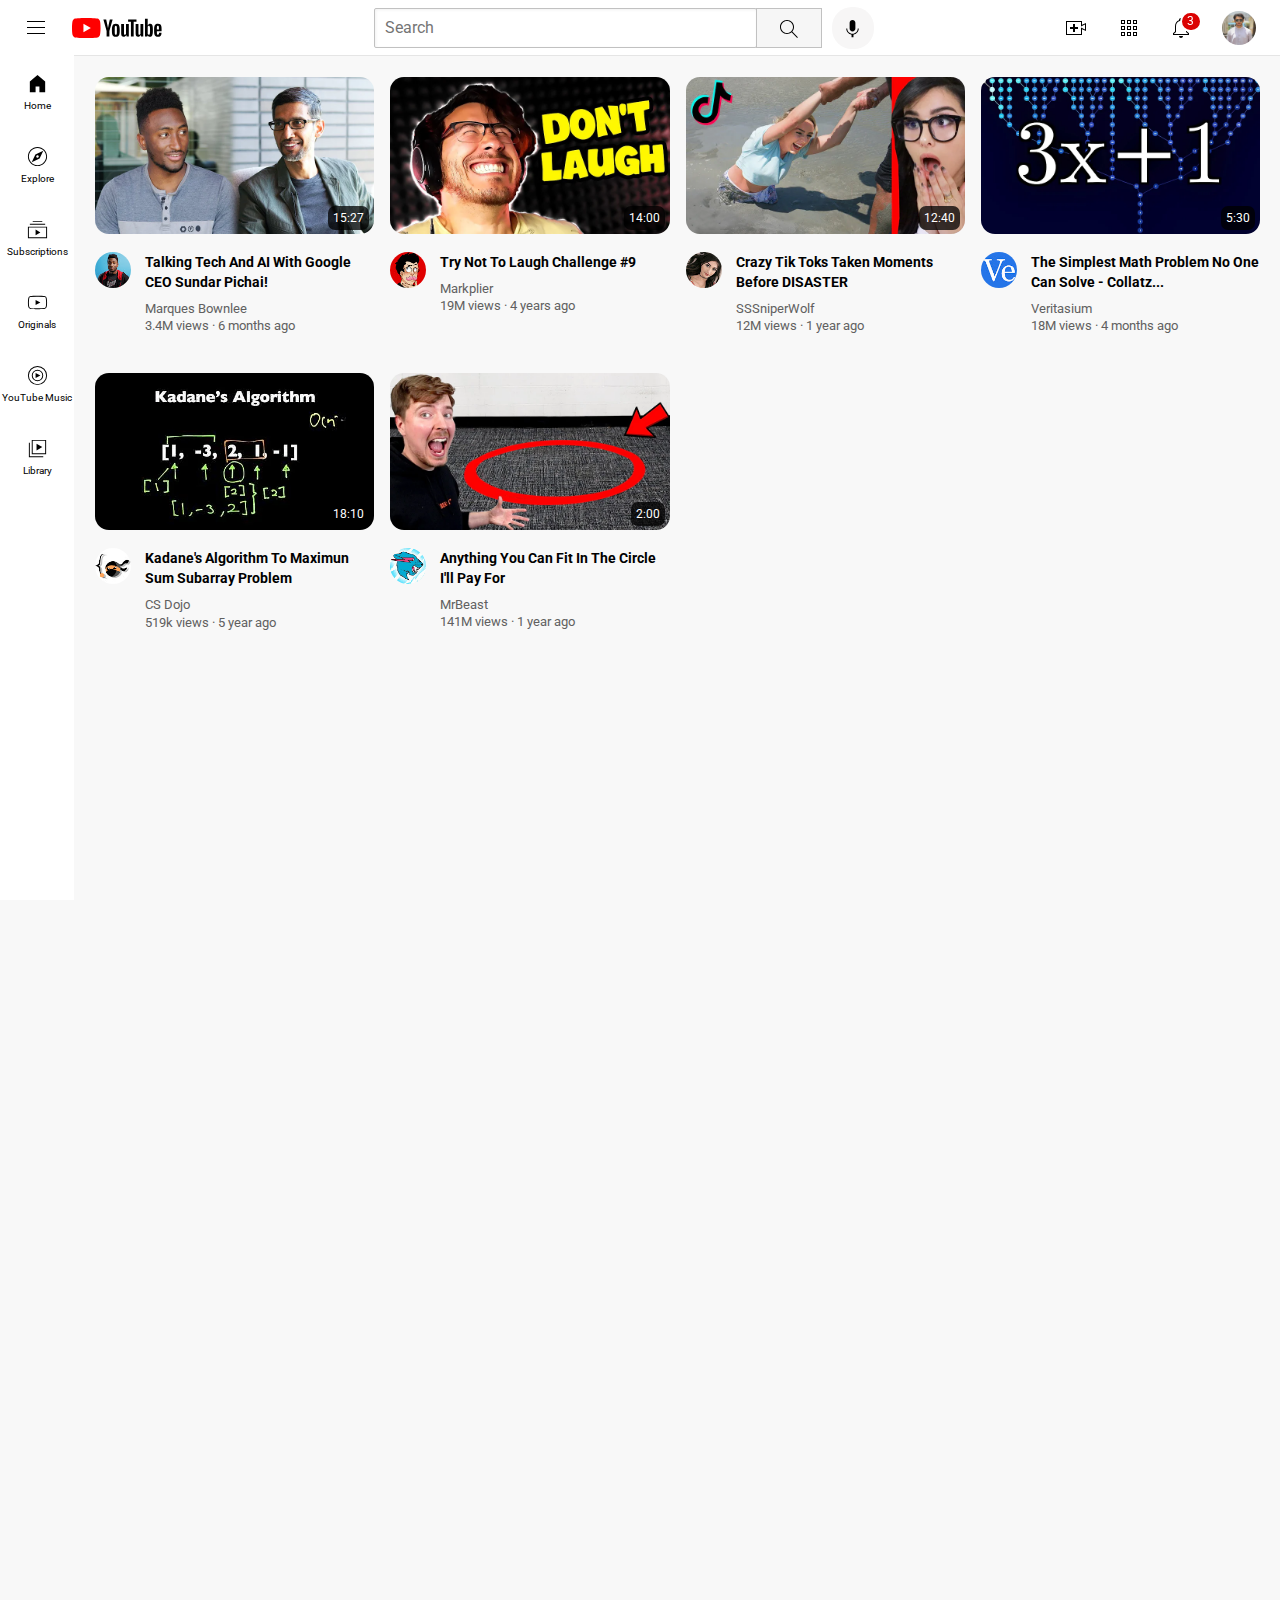
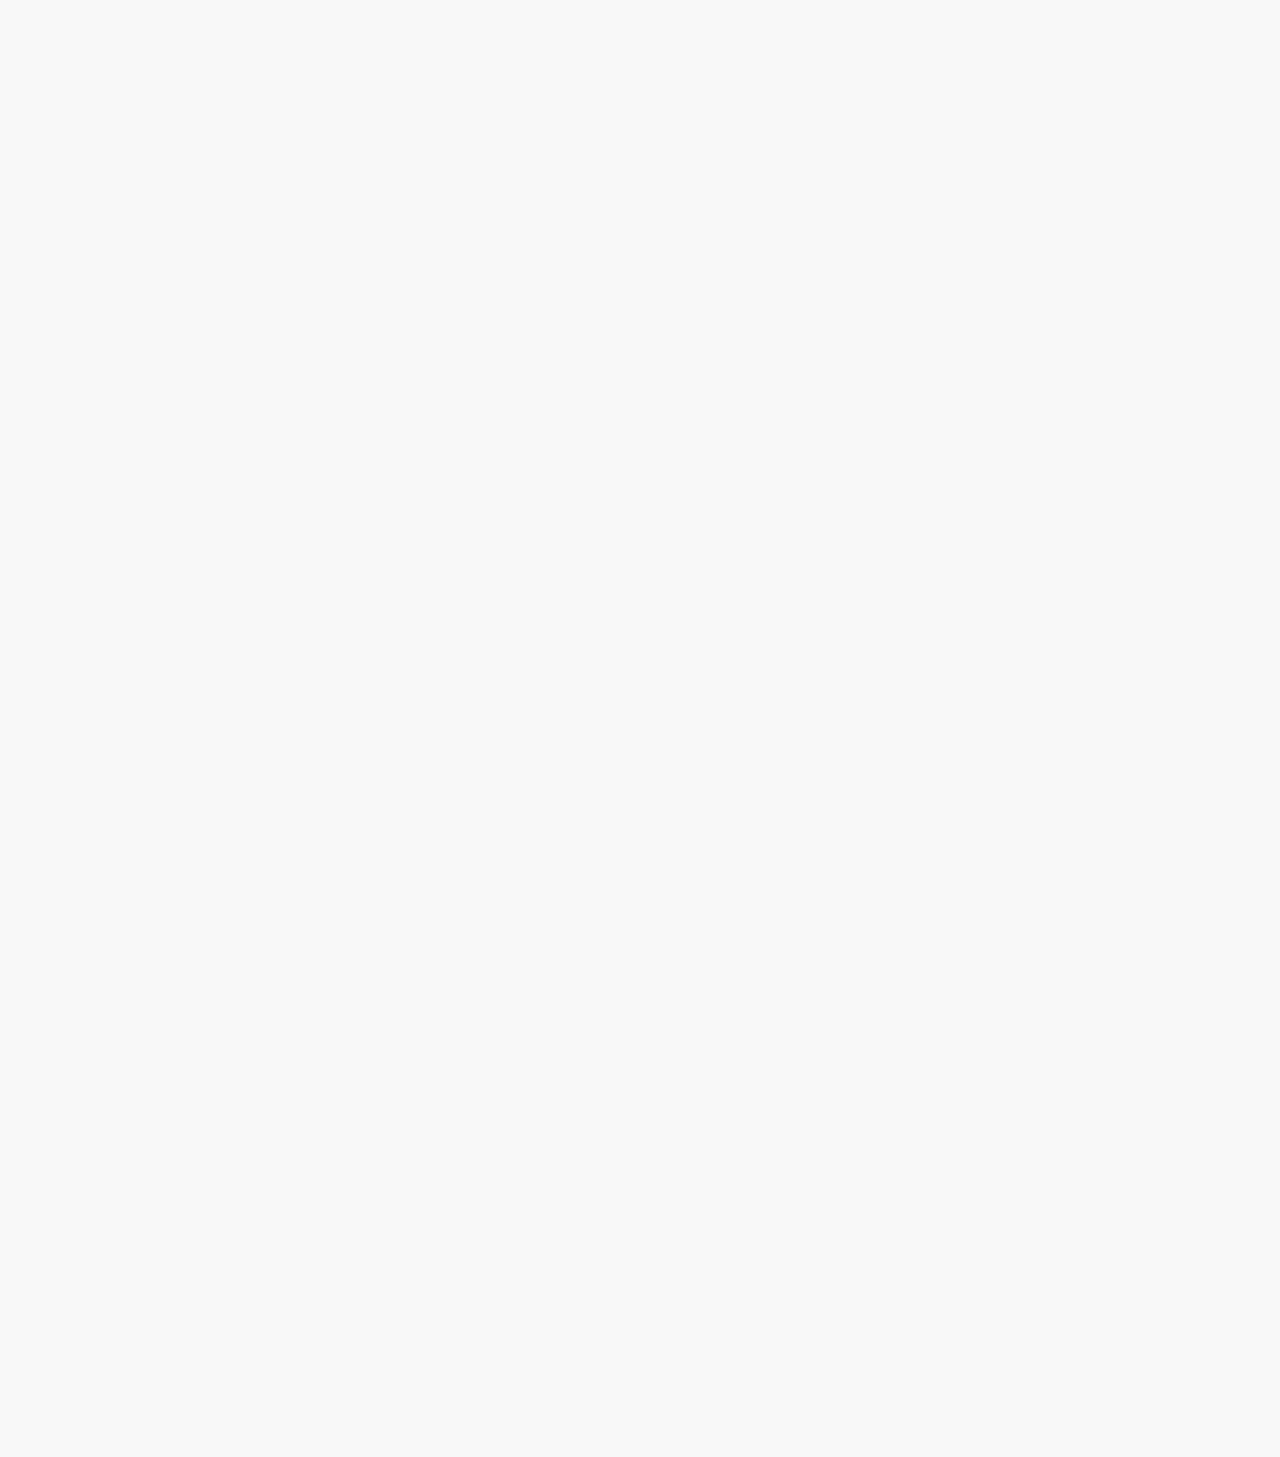
==== index.html @ d951d4d9 "Add files via upload" ====
<!DOCTYPE html>
<html lang="en">
  <head>
    <!-- meta tags  -->
    <meta charset="UTF-8" />
    <meta http-equiv="X-UA-Compatible" content="IE=edge" />
    <meta name="viewport" content="width=device-width, initial-scale=1.0" />
    <!-- roboto font  -->
    <link rel="preconnect" href="https://fonts.googleapis.com" />
    <link rel="preconnect" href="https://fonts.gstatic.com" crossorigin />
    <link
      href="https://fonts.googleapis.com/css2?family=Roboto:wght@400;700&display=swap"
      rel="stylesheet"
    />
    <!-- CSS  -->
    <link rel="stylesheet" href="general.css" />
    <link rel="stylesheet" href="video.css" />
    <link rel="stylesheet" href="header.css" />
    <link rel="stylesheet" href="sidebar.css" />
    <!-- title  -->
    <title>YouTube</title>
  </head>
  <body>
    <!-- header  -->
    <header class="header">
      <div class="left">
        <img class="hamburger" src="hamburger-menu.svg" alt="" />
        <img class="ytlogo" src="youtube-logo.svg" alt="" />
      </div>
      <div class="middle">
        <input class="searchbar" type="text" placeholder="Search" />
        <button class="searchbtn">
          <img class="searchicon" src="search.svg" alt="" />
          <div class="tooltip">Search</div>
        </button>
        <button class="voicebtn">
          <img class="voiceicon" src="voice-search-icon.svg" alt="" />
          <div class="tooltip">Search with your voice</div>
        </button>
      </div>
      <div class="right">
        <div class="uploaddiv">
          <img class="upload" src="upload.svg" alt="" />
          <div class="tooltip">Create</div>
        </div>
        <div class="ytappsdiv">
          <img class="ytapps" src="youtube-apps.svg" alt="" />
          <div class="tooltip">YouTube apps</div>
        </div>
        <div class="notbox notdiv">
          <img class="notifications" src="notifications.svg" alt="" />
          <div class="notcount">3</div>
          <div class="tooltip">Notifications</div>
        </div>

        <img class="ytpfp" src="InShot_20220603_162337893-01.jpeg" alt="" />
      </div>
    </header>
    <!-- sidebar  -->
    <nav class="sidebar">
      <div class="home sidebarboxes">
        <img class="sidebarimages" src="home.svg" alt="" />
        <p>Home</p>
      </div>
      <div class="explore sidebarboxes">
        <img class="sidebarimages" src="explore.svg" alt="" />
        <p>Explore</p>
      </div>
      <div class="subs sidebarboxes">
        <img class="sidebarimages" src="subscriptions.svg" alt="" />
        <p>Subscriptions</p>
      </div>
      <div class="originals sidebarboxes">
        <img class="sidebarimages" src="originals.svg" alt="" />
        <p>Originals</p>
      </div>
      <div class="ytmusic sidebarboxes">
        <img class="sidebarimages" src="youtube-music.svg" alt="" />
        <p>YouTube Music</p>
      </div>
      <div class="library sidebarboxes">
        <img class="sidebarimages" src="library.svg" alt="" />
        <p>Library</p>
      </div>
    </nav>
    <!-- body  -->
    <main>
      <section class="video-grid">
        <div class="preview">
          <div class="thumbnailbox">
            <img class="thumbnail" src="thumbnail-1.webp" />
            <p class="time">15:27</p>
          </div>
          <div class="info-grid">
            <div class="picture">
              <img class="profile-picture" src="channel-1.jpeg" />
              <div class="authordetailscontainer">
                <div class="image">
                  <img src="channel-1.jpeg" alt="" />
                </div>
                <div class="details">
                  <p class="title">Maqrues Brownlee</p>
                  <p>15M subscribers</p>
                </div>
              </div>
            </div>
            <div class="info">
              <p class="title">
                Talking Tech and AI with Google CEO Sundar Pichai!
              </p>
              <p class="author">Marques Bownlee</p>
              <p class="stats">3.4M views &#183; 6 months ago</p>
            </div>
          </div>
        </div>

        <div class="preview">
          <div class="thumbnailbox">
            <img class="thumbnail" src="thumbnail-2.webp" />
            <p class="time">14:00</p>
          </div>

          <div class="info-grid">
            <div class="picture">
              <img class="profile-picture" src="channel-2.jpeg" />
              <div class="authordetailscontainer">
                <div class="image">
                  <img src="channel-2.jpeg" alt="" />
                </div>
                <div class="details">
                  <p class="title">Markplier</p>
                  <p>19M subscribers</p>
                </div>
              </div>
            </div>
            <div class="info">
              <p class="title">Try Not To Laugh Challenge #9</p>
              <p class="author">Markplier</p>
              <p class="stats">19M views &#183; 4 years ago</p>
            </div>
          </div>
        </div>

        <div class="preview">
          <div class="thumbnailbox">
            <img class="thumbnail" src="thumbnail-3.webp" />
            <p class="time">12:40</p>
          </div>

          <div class="info-grid">
            <div class="picture">
              <img class="profile-picture" src="channel-3.jpeg" />
              <div class="authordetailscontainer">
                <div class="image">
                  <img src="channel-3.jpeg" alt="" />
                </div>
                <div class="details">
                  <p class="title">SSSniperWolf</p>
                  <p>12M subscribers</p>
                </div>
              </div>
            </div>
            <div class="info">
              <p class="title">Crazy Tik Toks Taken Moments Before DISASTER</p>
              <p class="author">SSSniperWolf</p>
              <p class="stats">12M views &#183; 1 year ago</p>
            </div>
          </div>
        </div>

        <div class="preview">
          <div class="thumbnailbox">
            <img class="thumbnail" src="thumbnail-4.webp" />
            <p class="time">5:30</p>
          </div>

          <div class="info-grid">
            <div class="picture">
              <img class="profile-picture" src="channel-4.jpeg" />
              <div class="authordetailscontainer">
                <div class="image">
                  <img src="channel-4.jpeg" alt="" />
                </div>
                <div class="details">
                  <p class="title">Veritasium</p>
                  <p>18M subscribers</p>
                </div>
              </div>
            </div>
            <div class="info">
              <p class="title">
                The Simplest Math Problem No One Can Solve - Collatz...
              </p>
              <p class="author">Veritasium</p>
              <p class="stats">18M views &#183; 4 months ago</p>
            </div>
          </div>
        </div>

        <div class="preview">
          <div class="thumbnailbox">
            <img class="thumbnail" src="thumbnail-5.webp" />
            <p class="time">18:10</p>
          </div>

          <div class="info-grid">
            <div class="picture">
              <img class="profile-picture" src="channel-5.jpeg" />
              <div class="authordetailscontainer">
                <div class="image">
                  <img src="channel-5.jpeg" alt="" />
                </div>
                <div class="details">
                  <p class="title">CS Doja</p>
                  <p>519k subscribers</p>
                </div>
              </div>
            </div>
            <div class="info">
              <p class="title">
                Kadane's Algorithm to Maximun Sum Subarray Problem
              </p>
              <p class="author">CS Dojo</p>
              <p class="stats">519k views &#183; 5 year ago</p>
            </div>
          </div>
        </div>

        <div class="preview">
          <div class="thumbnailbox">
            <img class="thumbnail" src="thumbnail-6.webp" />
            <p class="time">2:00</p>
          </div>
          <div class="info-grid">
            <div class="picture">
              <img class="profile-picture" src="channel-6.jpeg" />
              <div class="authordetailscontainer">
                <div class="image">
                  <img src="channel-6.jpeg" alt="" />
                </div>
                <div class="details">
                  <p class="title">MrBeast</p>
                  <p>200B subscribers</p>
                </div>
              </div>
            </div>
            <div class="info">
              <p class="title">
                Anything You Can Fit In The Circle I'll Pay For
              </p>
              <p class="author">MrBeast</p>
              <p class="stats">141M views &#183; 1 year ago</p>
            </div>
          </div>
        </div>
      </section>
    </main>
  </body>
</html>
---- general.css ----
* {
  margin: 0;
  padding: 0;
}

body {
  background-color: rgb(248, 248, 248);
  margin: 0;
  font-family: Roboto, arial;
  font-size: 14px;
  padding-top: 57px;
  height: 3000px;
  padding-left: 75px;
}
---- video.css ----
.thumbnail {
  width: 100%;
  border-radius: 14px;
}
.thumbnailbox {
  position: relative;
  cursor: pointer;
}
.time {
  padding: 5px;
  font-size: 12px;
  position: absolute;
  bottom: 7px;
  right: 5px;
  background-color: rgb(0, 0, 0, 0.75);
  border-radius: 7px;
  color: white;
}
.preview {
  vertical-align: top;
  position: relative;
}
.profile-picture:hover + .authordetailscontainer {
  opacity: 1;
}

.authordetailscontainer {
  display: flex;
  position: absolute;
  padding: 5px;
  border-radius: 10px;
  top: 50%;
  left: 20px;
  background-color: white;
  opacity: 0;
  box-shadow: 1px 1px 10px rgb(0, 0, 0, 0.75);
  transition: opacity 0.15s;
  pointer-events: none;
}
.authordetailscontainer img {
  width: 60px;
  border-radius: 50px;
}

.details {
  padding: 10px;
}
.details .title {
  margin-bottom: 2px;
}
.title {
  font-weight: bold;
  font-size: 14px;
  margin-bottom: 9px;
  line-height: 20px;
  color: black;
  text-transform: capitalize;
  cursor: pointer;
}

.author {
  margin-bottom: 0;
  cursor: pointer;
}

.stats {
  margin-top: 2.5px;
}

.info {
  margin-top: 15px;
  font-size: 13px;
  color: rgb(96, 96, 96);
}

.picture {
  margin-top: 15px;
}

.profile-picture {
  max-width: 36px;
  width: 80%;
  cursor: pointer;
  border-radius: 25px;
}

.info-grid {
  display: grid;
  grid-template-columns: 50px 1fr;
}

.video-grid {
  display: grid;
  grid-template-columns: 1fr 1fr;
  row-gap: 40px;
  column-gap: 16px;
  padding: 20px;
}

@media (max-width: 750px) {
  .video-grid {
    grid-template-columns: 1fr 1fr;
  }
}

@media (min-width: 751px) and (max-width: 999px) {
  .video-grid {
    grid-template-columns: 1fr 1fr 1fr;
  }
}
@media (min-width: 1000px) {
  .video-grid {
    grid-template-columns: 1fr 1fr 1fr 1fr;
  }
}
---- header.css ----
.header {
  height: 55px;
  display: flex;
  flex-direction: row;
  justify-content: space-between;
  position: fixed;
  top: 0;
  left: 0;
  right: 0;
  background-color: white;
  border-bottom: 1px solid rgb(229, 229, 229);
  z-index: 100;
}
.left {
  display: flex;
  align-items: center;
  /* background-color: lightblue; */
}
.hamburger {
  height: 24px;
  margin: 0px 24px;
  cursor: pointer;
}
.ytlogo {
  height: 20px;
  cursor: pointer;
}
.middle {
  flex: 1;
  margin-left: 70px;
  margin-right: 35px;
  max-width: 500px;
  display: flex;
  align-items: center;
  /* background-color: lightpink; */
}
.searchbtn {
  display: flex;
  align-items: center;
  justify-content: center;
  flex-shrink: 0;
  height: 40px;
  width: 66px;
  background-color: rgba(240, 240, 240, 0.6);
  border: 1px solid rgb(193, 193, 193);
  margin-left: -1px;
  margin-right: 10px;
  cursor: pointer;
  position: relative;
}
.searchbtn:hover {
  background-color: rgb(240, 240, 240);
}
.searchbtn .tooltip,
.voicebtn .tooltip {
  position: absolute;
  font-size: 12px;
  color: white;
  background-color: rgba(53, 53, 53, 0.7);
  padding: 10px 8px;
  bottom: -42px;
  border-radius: 2.5px;
  transition: opacity 0.1s;
  opacity: 0;
  pointer-events: none;
  white-space: nowrap;
}
.searchbtn:hover .tooltip,
.voicebtn:hover .tooltip {
  opacity: 1;
}
.voicebtn {
  display: flex;
  align-items: center;
  justify-content: center;
  flex-shrink: 0;
  position: relative;
  height: 42px;
  width: 42px;
  background-color: rgb(247, 246, 246);
  border-radius: 20px;
  border: transparent;
  cursor: pointer;
}
.voicebtn .tooltip {
  bottom: -40px;
}
.searchbar {
  flex: 1;
  height: 38px;
  border-radius: 2px;
  padding-left: 10px;
  font-size: 16px;
  border: 1px solid rgb(193, 193, 193);
  box-shadow: inset 1px 1px 3px rgba(0, 0, 0, 0.06);
  width: 0;
}
.searchbar::placeholder {
  font-family: Roboto, arial;
}
.searchbar:active {
  border: 1px solid blue;
}
.searchicon {
  margin-top: 3px;
  width: 24px;
}
.voiceicon {
  margin-top: 2px;
  width: 23px;
}
.right {
  /* background-color: lightblue; */
  width: 230px;
  display: flex;
  align-items: center;
  justify-content: space-around;
  flex-shrink: 0;
}
.upload,
.ytapps,
.notifications {
  width: 24px;
  cursor: pointer;
}
.uploaddiv,
.ytappsdiv,
.notdiv {
  position: relative;
  display: flex;
  justify-content: center;
  align-items: center;
  flex-shrink: 0;
}

.uploaddiv .tooltip,
.ytappsdiv .tooltip,
.notdiv .tooltip {
  position: absolute;
  font-size: 12px;
  color: white;
  background-color: rgba(53, 53, 53, 0.7);
  padding: 10px 8px;
  bottom: -49px;
  border-radius: 2.5px;
  transition: opacity 0.1s;
  opacity: 0;
  pointer-events: none;
  white-space: nowrap;
}

.uploaddiv:hover .tooltip,
.ytappsdiv:hover .tooltip,
.notdiv:hover .tooltip {
  opacity: 1;
}

.ytpfp {
  width: 34px;
  height: 34px;
  object-fit: cover;
  object-position: top;
  border-radius: 20px;
  cursor: pointer;
  margin-right: 10px;
}
.notbox {
  position: relative;
  cursor: pointer;
}
.notcount {
  position: absolute;
  right: -8.53px;
  top: -5px;
  background-color: rgb(219, 2, 2);
  color: white;
  border: 2px solid white;
  padding: 1.6px 5.3px;
  border-radius: 20px;
  font-size: 12px;
  font-family: Roboto, arial;
}
---- sidebar.css ----
.sidebar {
  position: fixed;
  bottom: 0;
  left: 0;
  top: 55px;
  background-color: white;
  z-index: 100;
}
.sidebarimages {
  width: 23px;
}
.sidebar p {
  font-size: 10px;
  margin-top: 5px;
}
.sidebarboxes {
  display: flex;
  flex-direction: column;
  align-items: center;
  justify-content: center;
  padding: 17px 2px;
  cursor: pointer;
}
.sidebarboxes:hover {
  background-color: rgba(224, 224, 224, 0.5);
}
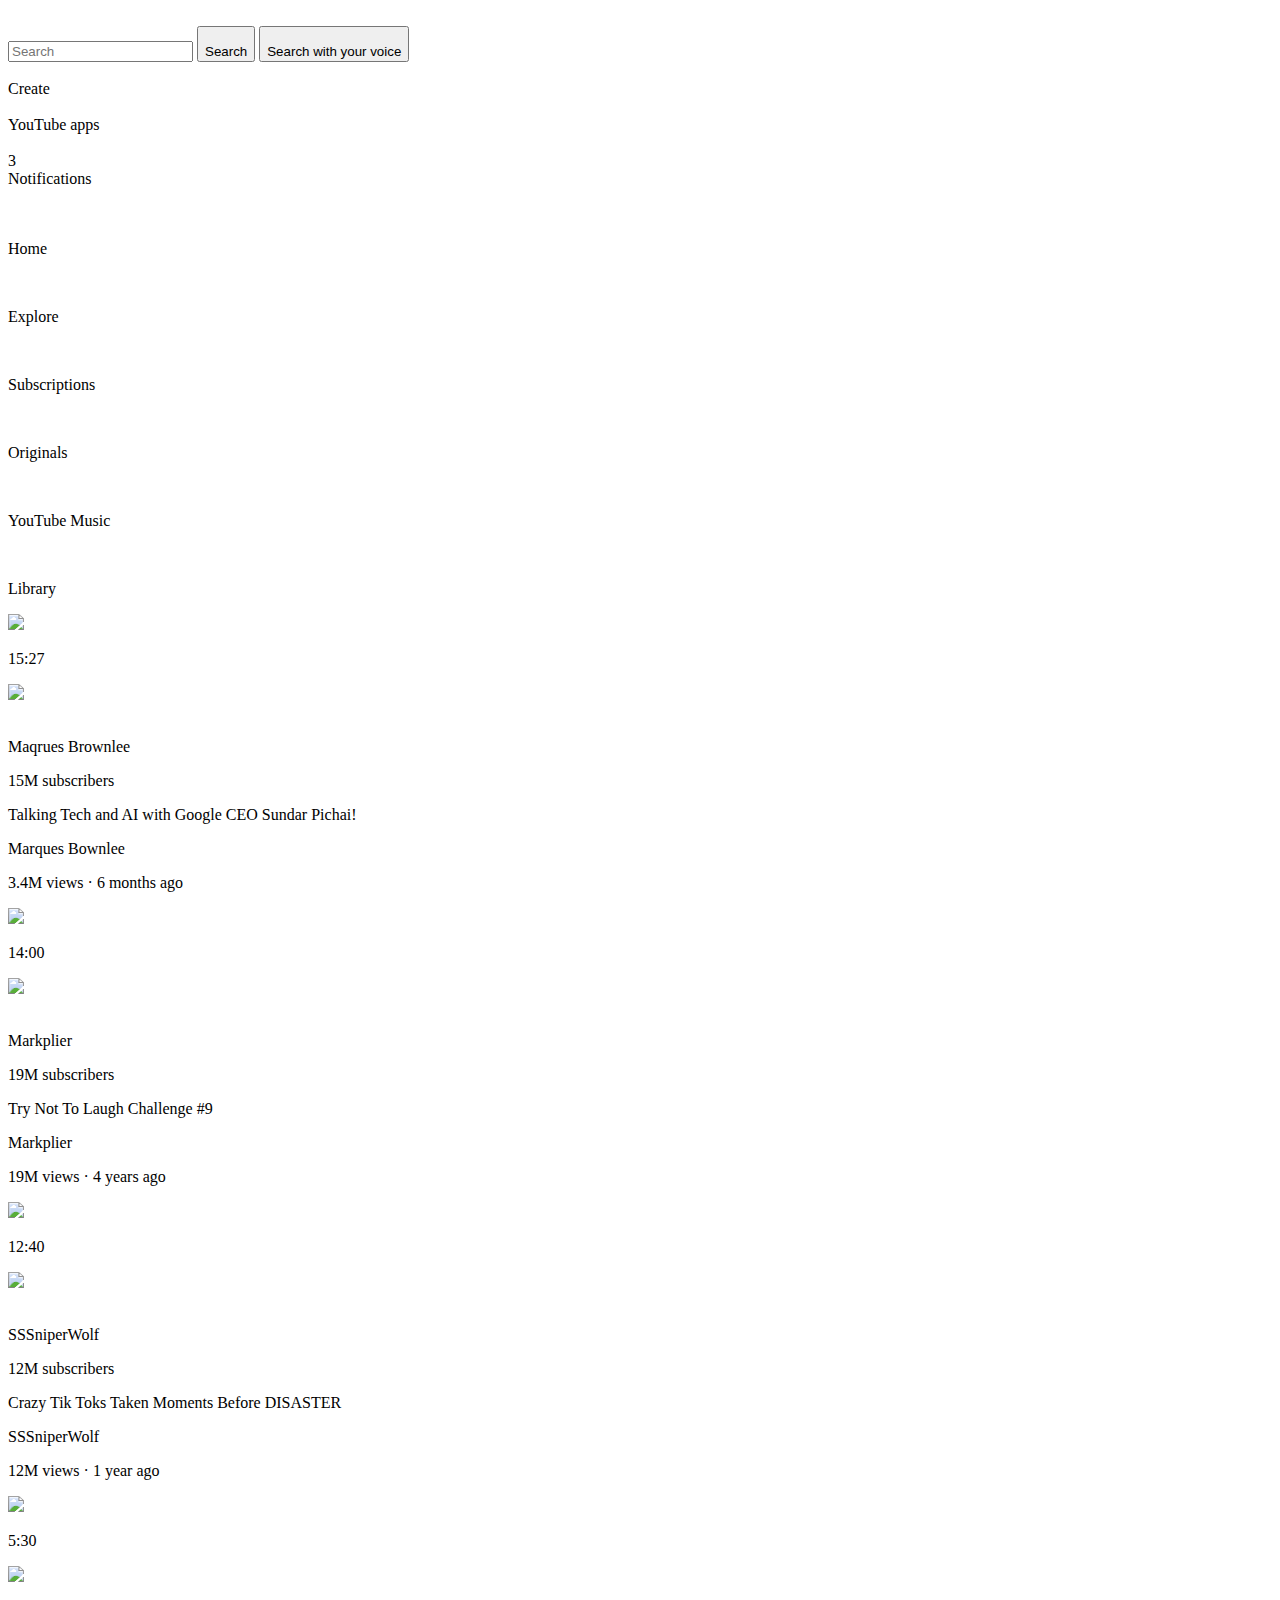
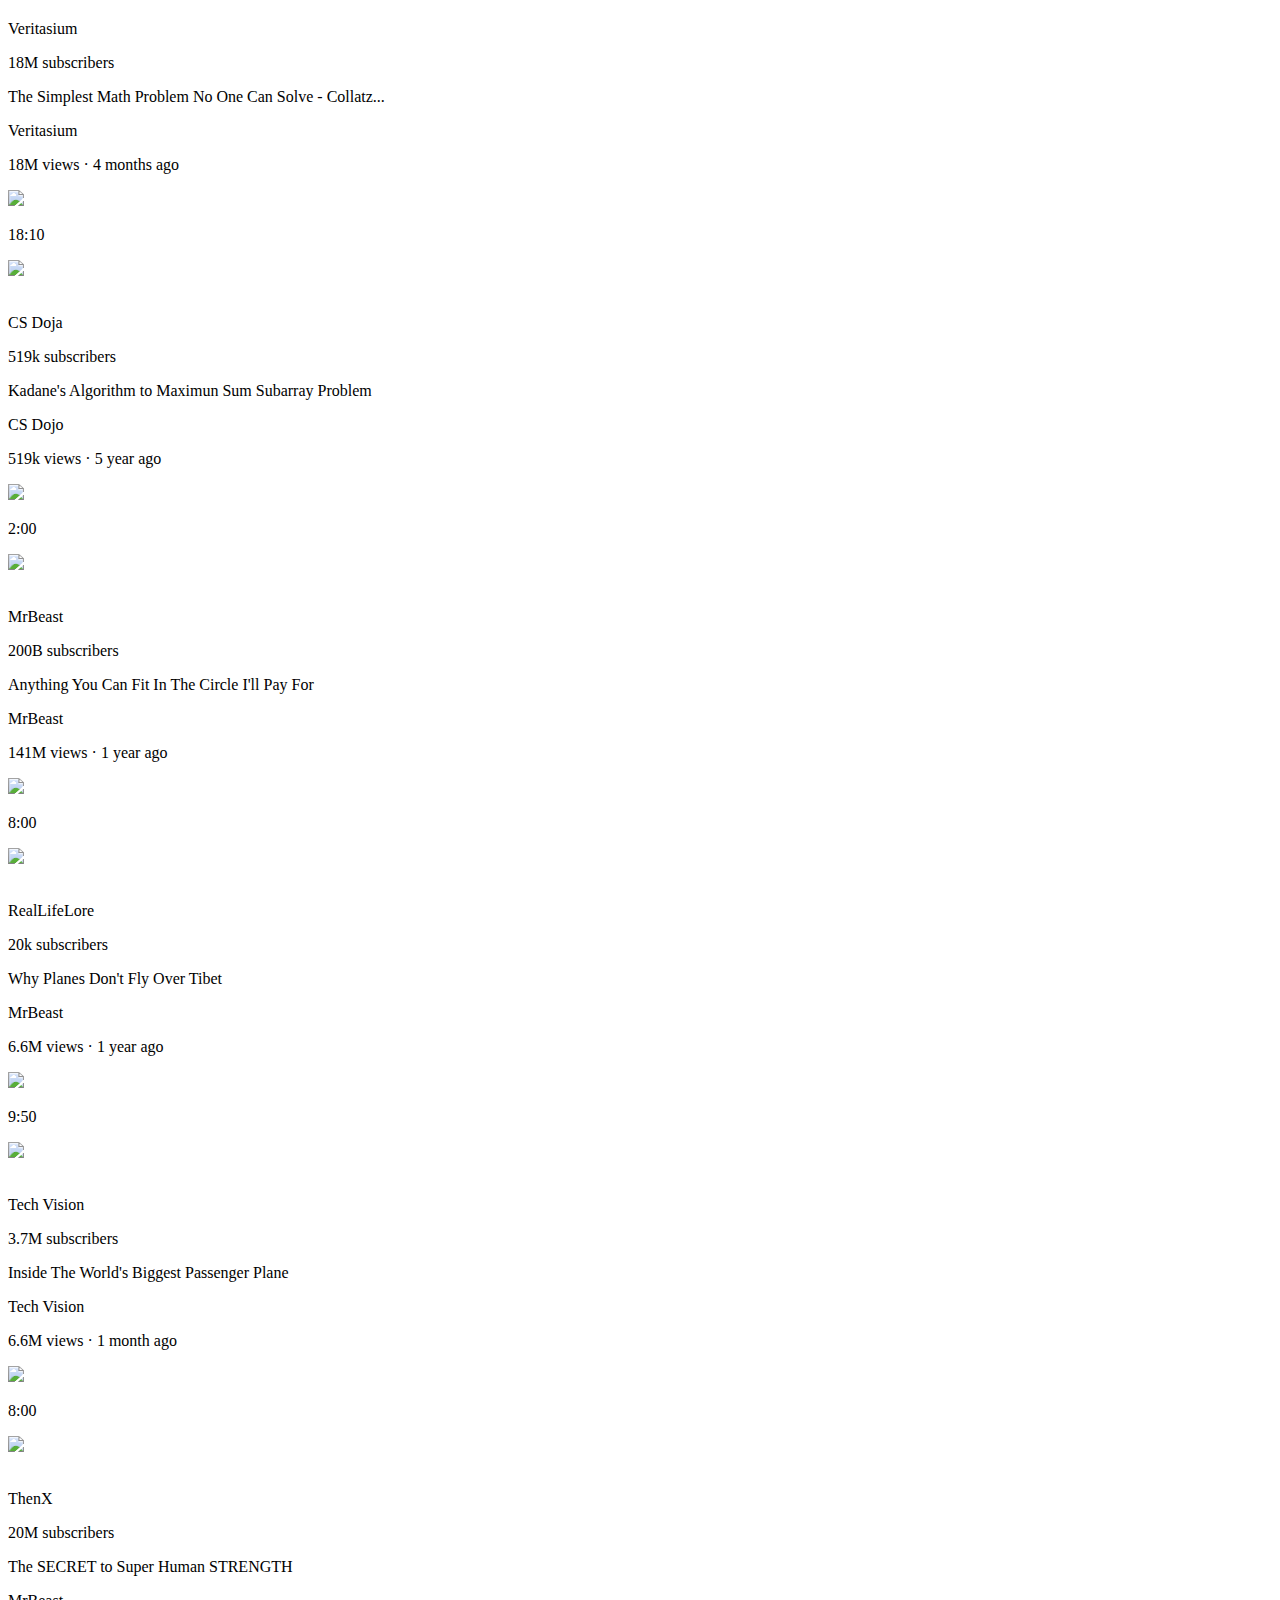
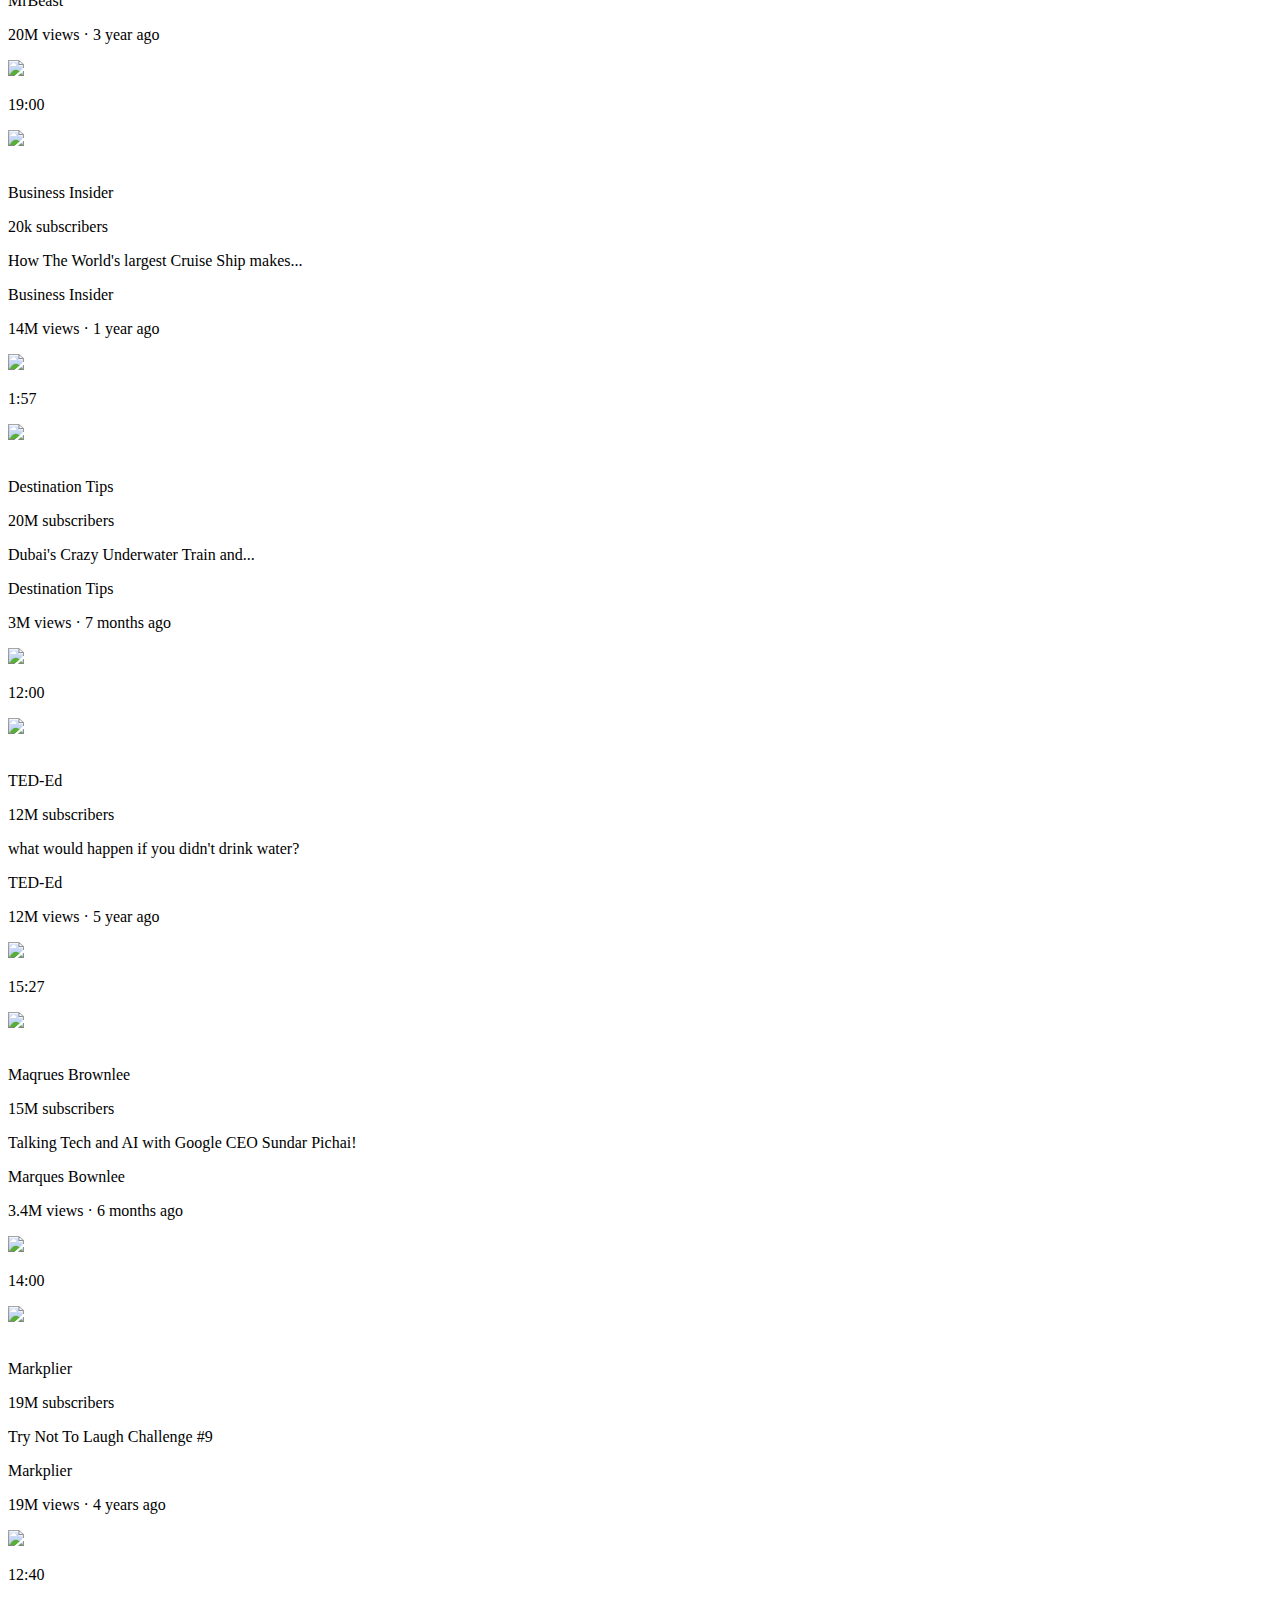
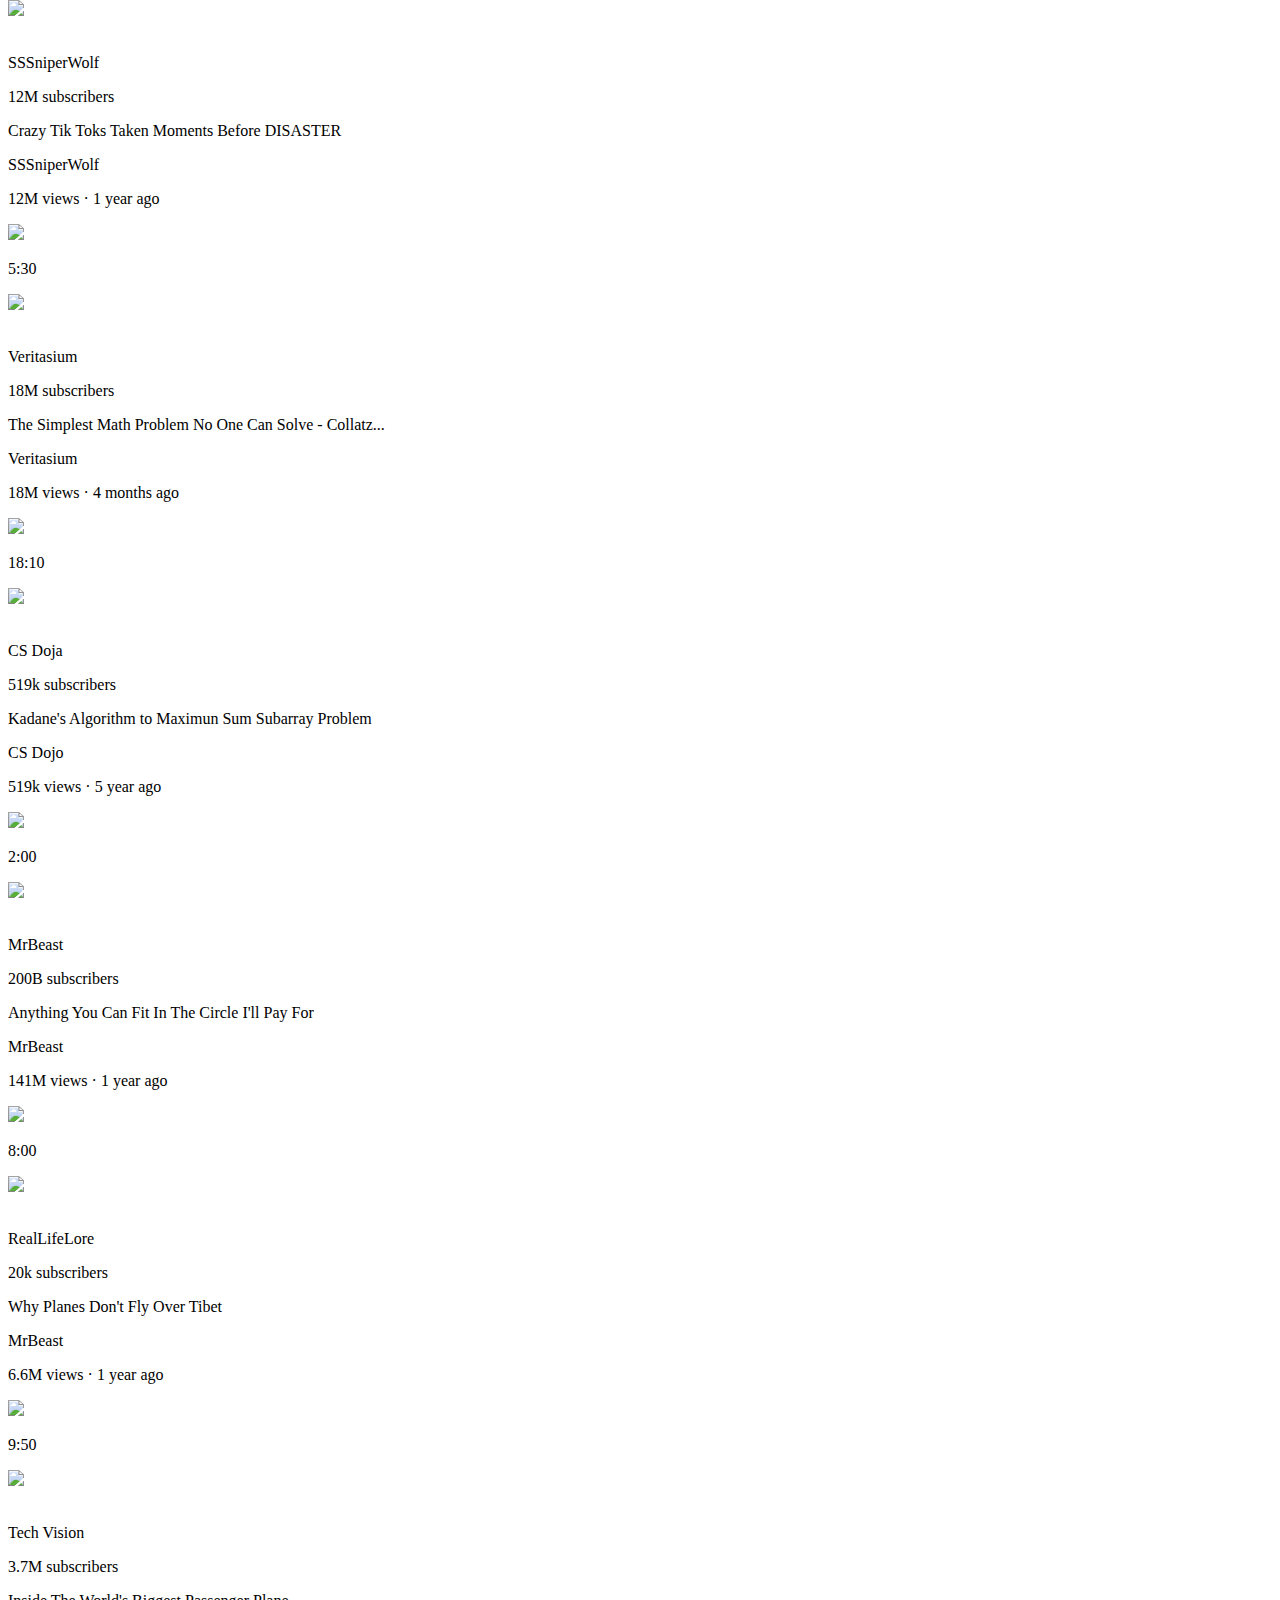
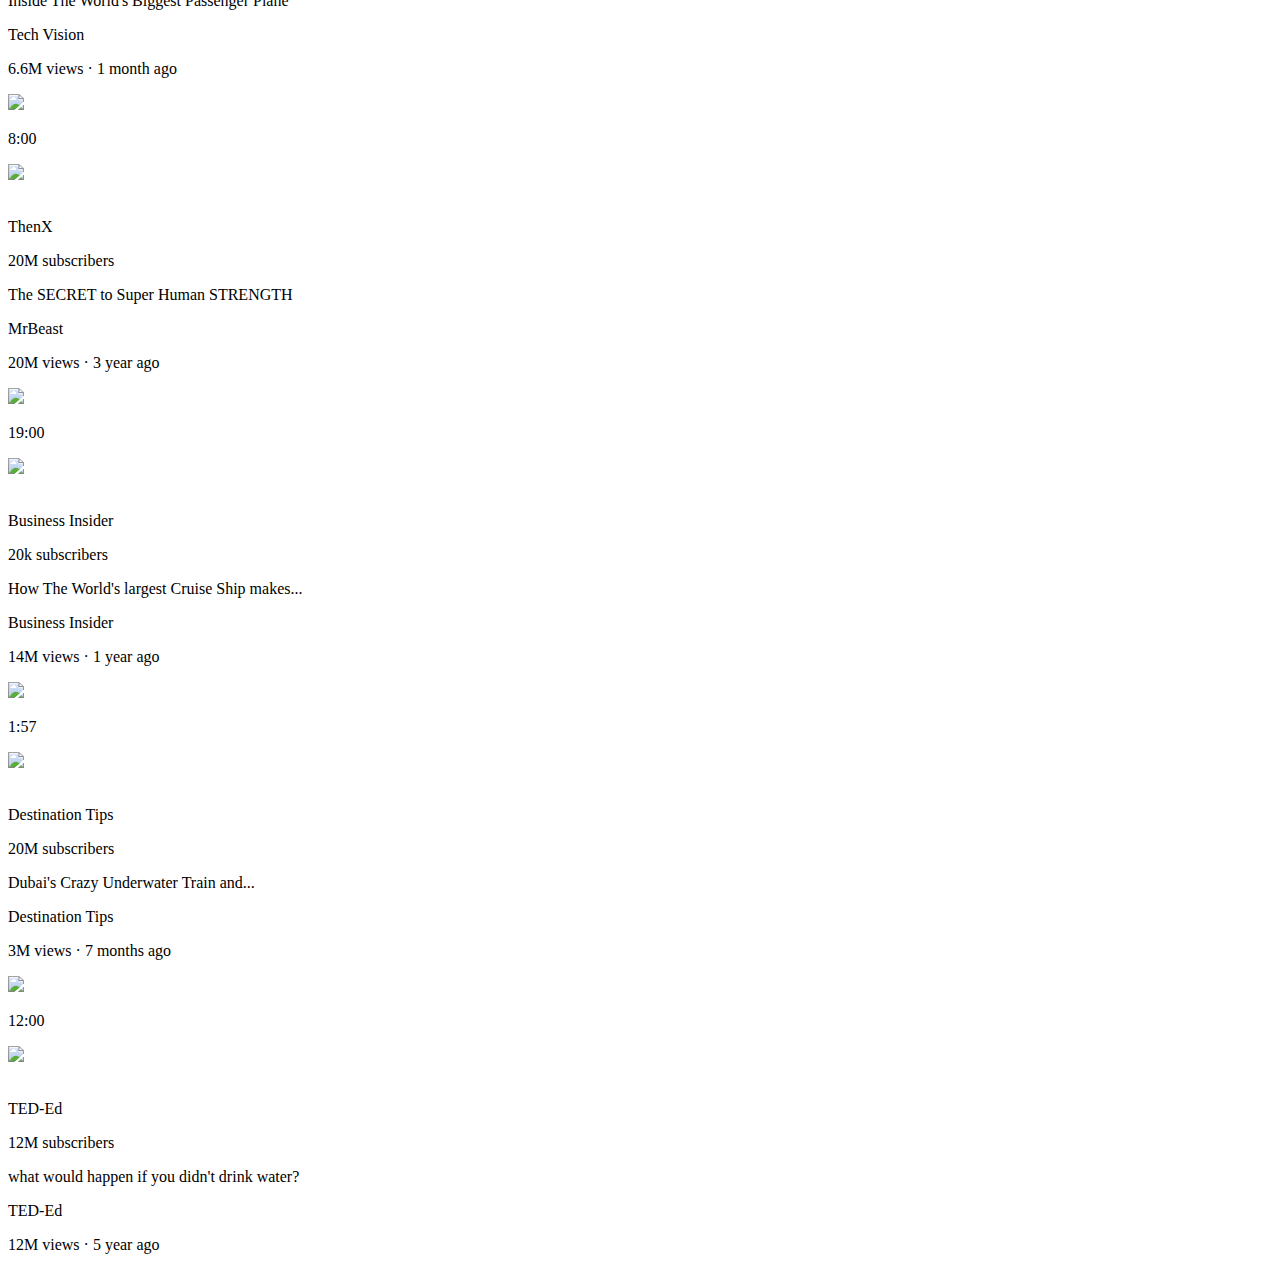
==== commit edcf2a89: "Update index.html" ====
--- a/index.html
+++ b/index.html
@@ -13,10 +13,10 @@
       rel="stylesheet"
     />
     <!-- CSS  -->
-    <link rel="stylesheet" href="general.css" />
-    <link rel="stylesheet" href="video.css" />
-    <link rel="stylesheet" href="header.css" />
-    <link rel="stylesheet" href="sidebar.css" />
+    <link rel="stylesheet" href="styles/general.css" />
+    <link rel="stylesheet" href="styles/video.css" />
+    <link rel="stylesheet" href="styles/header.css" />
+    <link rel="stylesheet" href="styles/sidebar.css" />
     <!-- title  -->
     <title>YouTube</title>
   </head>
@@ -24,62 +24,66 @@
     <!-- header  -->
     <header class="header">
       <div class="left">
-        <img class="hamburger" src="hamburger-menu.svg" alt="" />
-        <img class="ytlogo" src="youtube-logo.svg" alt="" />
+        <img class="hamburger" src="icons/hamburger-menu.svg" alt="" />
+        <img class="ytlogo" src="icons/youtube-logo.svg" alt="" />
       </div>
       <div class="middle">
         <input class="searchbar" type="text" placeholder="Search" />
         <button class="searchbtn">
-          <img class="searchicon" src="search.svg" alt="" />
+          <img class="searchicon" src="icons/search.svg" alt="" />
           <div class="tooltip">Search</div>
         </button>
         <button class="voicebtn">
-          <img class="voiceicon" src="voice-search-icon.svg" alt="" />
+          <img class="voiceicon" src="icons/voice-search-icon.svg" alt="" />
           <div class="tooltip">Search with your voice</div>
         </button>
       </div>
       <div class="right">
         <div class="uploaddiv">
-          <img class="upload" src="upload.svg" alt="" />
+          <img class="upload" src="icons/upload.svg" alt="" />
           <div class="tooltip">Create</div>
         </div>
         <div class="ytappsdiv">
-          <img class="ytapps" src="youtube-apps.svg" alt="" />
+          <img class="ytapps" src="icons/youtube-apps.svg" alt="" />
           <div class="tooltip">YouTube apps</div>
         </div>
         <div class="notbox notdiv">
-          <img class="notifications" src="notifications.svg" alt="" />
+          <img class="notifications" src="icons/notifications.svg" alt="" />
           <div class="notcount">3</div>
           <div class="tooltip">Notifications</div>
         </div>
 
-        <img class="ytpfp" src="InShot_20220603_162337893-01.jpeg" alt="" />
+        <img
+          class="ytpfp"
+          src="images/InShot_20220603_162337893-01.jpeg"
+          alt=""
+        />
       </div>
     </header>
     <!-- sidebar  -->
     <nav class="sidebar">
       <div class="home sidebarboxes">
-        <img class="sidebarimages" src="home.svg" alt="" />
+        <img class="sidebarimages" src="icons/home.svg" alt="" />
         <p>Home</p>
       </div>
       <div class="explore sidebarboxes">
-        <img class="sidebarimages" src="explore.svg" alt="" />
+        <img class="sidebarimages" src="icons/explore.svg" alt="" />
         <p>Explore</p>
       </div>
       <div class="subs sidebarboxes">
-        <img class="sidebarimages" src="subscriptions.svg" alt="" />
+        <img class="sidebarimages" src="icons/subscriptions.svg" alt="" />
         <p>Subscriptions</p>
       </div>
       <div class="originals sidebarboxes">
-        <img class="sidebarimages" src="originals.svg" alt="" />
+        <img class="sidebarimages" src="icons/originals.svg" alt="" />
         <p>Originals</p>
       </div>
       <div class="ytmusic sidebarboxes">
-        <img class="sidebarimages" src="youtube-music.svg" alt="" />
+        <img class="sidebarimages" src="icons/youtube-music.svg" alt="" />
         <p>YouTube Music</p>
       </div>
       <div class="library sidebarboxes">
-        <img class="sidebarimages" src="library.svg" alt="" />
+        <img class="sidebarimages" src="icons/library.svg" alt="" />
         <p>Library</p>
       </div>
     </nav>
@@ -88,15 +92,15 @@
       <section class="video-grid">
         <div class="preview">
           <div class="thumbnailbox">
-            <img class="thumbnail" src="thumbnail-1.webp" />
+            <img class="thumbnail" src="images/thumbnail-1.webp" />
             <p class="time">15:27</p>
           </div>
           <div class="info-grid">
             <div class="picture">
-              <img class="profile-picture" src="channel-1.jpeg" />
-              <div class="authordetailscontainer">
-                <div class="image">
-                  <img src="channel-1.jpeg" alt="" />
+              <img class="profile-picture" src="images/channel-1.jpeg" />
+              <div class="authordetailscontainer">
+                <div class="image">
+                  <img src="images/channel-1.jpeg" alt="" />
                 </div>
                 <div class="details">
                   <p class="title">Maqrues Brownlee</p>
@@ -116,16 +120,16 @@
 
         <div class="preview">
           <div class="thumbnailbox">
-            <img class="thumbnail" src="thumbnail-2.webp" />
+            <img class="thumbnail" src="images/thumbnail-2.webp" />
             <p class="time">14:00</p>
           </div>
 
           <div class="info-grid">
             <div class="picture">
-              <img class="profile-picture" src="channel-2.jpeg" />
-              <div class="authordetailscontainer">
-                <div class="image">
-                  <img src="channel-2.jpeg" alt="" />
+              <img class="profile-picture" src="images/channel-2.jpeg" />
+              <div class="authordetailscontainer">
+                <div class="image">
+                  <img src="images/channel-2.jpeg" alt="" />
                 </div>
                 <div class="details">
                   <p class="title">Markplier</p>
@@ -143,16 +147,16 @@
 
         <div class="preview">
           <div class="thumbnailbox">
-            <img class="thumbnail" src="thumbnail-3.webp" />
+            <img class="thumbnail" src="images/thumbnail-3.webp" />
             <p class="time">12:40</p>
           </div>
 
           <div class="info-grid">
             <div class="picture">
-              <img class="profile-picture" src="channel-3.jpeg" />
-              <div class="authordetailscontainer">
-                <div class="image">
-                  <img src="channel-3.jpeg" alt="" />
+              <img class="profile-picture" src="images/channel-3.jpeg" />
+              <div class="authordetailscontainer">
+                <div class="image">
+                  <img src="images/channel-3.jpeg" alt="" />
                 </div>
                 <div class="details">
                   <p class="title">SSSniperWolf</p>
@@ -170,16 +174,16 @@
 
         <div class="preview">
           <div class="thumbnailbox">
-            <img class="thumbnail" src="thumbnail-4.webp" />
+            <img class="thumbnail" src="images/thumbnail-4.webp" />
             <p class="time">5:30</p>
           </div>
 
           <div class="info-grid">
             <div class="picture">
-              <img class="profile-picture" src="channel-4.jpeg" />
-              <div class="authordetailscontainer">
-                <div class="image">
-                  <img src="channel-4.jpeg" alt="" />
+              <img class="profile-picture" src="images/channel-4.jpeg" />
+              <div class="authordetailscontainer">
+                <div class="image">
+                  <img src="images/channel-4.jpeg" alt="" />
                 </div>
                 <div class="details">
                   <p class="title">Veritasium</p>
@@ -199,16 +203,16 @@
 
         <div class="preview">
           <div class="thumbnailbox">
-            <img class="thumbnail" src="thumbnail-5.webp" />
+            <img class="thumbnail" src="images/thumbnail-5.webp" />
             <p class="time">18:10</p>
           </div>
 
           <div class="info-grid">
             <div class="picture">
-              <img class="profile-picture" src="channel-5.jpeg" />
-              <div class="authordetailscontainer">
-                <div class="image">
-                  <img src="channel-5.jpeg" alt="" />
+              <img class="profile-picture" src="images/channel-5.jpeg" />
+              <div class="authordetailscontainer">
+                <div class="image">
+                  <img src="images/channel-5.jpeg" alt="" />
                 </div>
                 <div class="details">
                   <p class="title">CS Doja</p>
@@ -228,15 +232,15 @@
 
         <div class="preview">
           <div class="thumbnailbox">
-            <img class="thumbnail" src="thumbnail-6.webp" />
+            <img class="thumbnail" src="images/thumbnail-6.webp" />
             <p class="time">2:00</p>
           </div>
           <div class="info-grid">
             <div class="picture">
-              <img class="profile-picture" src="channel-6.jpeg" />
-              <div class="authordetailscontainer">
-                <div class="image">
-                  <img src="channel-6.jpeg" alt="" />
+              <img class="profile-picture" src="images/channel-6.jpeg" />
+              <div class="authordetailscontainer">
+                <div class="image">
+                  <img src="images/channel-6.jpeg" alt="" />
                 </div>
                 <div class="details">
                   <p class="title">MrBeast</p>
@@ -253,6 +257,485 @@
             </div>
           </div>
         </div>
+
+        <div class="preview">
+          <div class="thumbnailbox">
+            <img class="thumbnail" src="images/thumbnail-7.webp" />
+            <p class="time">8:00</p>
+          </div>
+          <div class="info-grid">
+            <div class="picture">
+              <img class="profile-picture" src="images/channel-7.jpeg" />
+              <div class="authordetailscontainer">
+                <div class="image">
+                  <img src="images/channel-7.jpeg" alt="" />
+                </div>
+                <div class="details">
+                  <p class="title">RealLifeLore</p>
+                  <p>20k subscribers</p>
+                </div>
+              </div>
+            </div>
+            <div class="info">
+              <p class="title">Why Planes Don't Fly Over Tibet</p>
+              <p class="author">MrBeast</p>
+              <p class="stats">6.6M views &#183; 1 year ago</p>
+            </div>
+          </div>
+        </div>
+
+        <div class="preview">
+          <div class="thumbnailbox">
+            <img class="thumbnail" src="images/thumbnail-8.webp" />
+            <p class="time">9:50</p>
+          </div>
+          <div class="info-grid">
+            <div class="picture">
+              <img class="profile-picture" src="images/channel-8.jpeg" />
+              <div class="authordetailscontainer">
+                <div class="image">
+                  <img src="images/channel-8.jpeg" alt="" />
+                </div>
+                <div class="details">
+                  <p class="title">Tech Vision</p>
+                  <p>3.7M subscribers</p>
+                </div>
+              </div>
+            </div>
+            <div class="info">
+              <p class="title">Inside The World's Biggest Passenger Plane</p>
+              <p class="author">Tech Vision</p>
+              <p class="stats">6.6M views &#183; 1 month ago</p>
+            </div>
+          </div>
+        </div>
+
+        <div class="preview">
+          <div class="thumbnailbox">
+            <img class="thumbnail" src="images/thumbnail-9.webp" />
+            <p class="time">8:00</p>
+          </div>
+          <div class="info-grid">
+            <div class="picture">
+              <img class="profile-picture" src="images/channel-9.jpeg" />
+              <div class="authordetailscontainer">
+                <div class="image">
+                  <img src="images/channel-9.jpeg" alt="" />
+                </div>
+                <div class="details">
+                  <p class="title">ThenX</p>
+                  <p>20M subscribers</p>
+                </div>
+              </div>
+            </div>
+            <div class="info">
+              <p class="title">The SECRET to Super Human STRENGTH</p>
+              <p class="author">MrBeast</p>
+              <p class="stats">20M views &#183; 3 year ago</p>
+            </div>
+          </div>
+        </div>
+
+        <div class="preview">
+          <div class="thumbnailbox">
+            <img class="thumbnail" src="images/thumbnail-10.webp" />
+            <p class="time">19:00</p>
+          </div>
+          <div class="info-grid">
+            <div class="picture">
+              <img class="profile-picture" src="images/channel-10.jpeg" />
+              <div class="authordetailscontainer">
+                <div class="image">
+                  <img src="images/channel-10.jpeg" alt="" />
+                </div>
+                <div class="details">
+                  <p class="title">Business Insider</p>
+                  <p>20k subscribers</p>
+                </div>
+              </div>
+            </div>
+            <div class="info">
+              <p class="title">How The World's largest Cruise Ship makes...</p>
+              <p class="author">Business Insider</p>
+              <p class="stats">14M views &#183; 1 year ago</p>
+            </div>
+          </div>
+        </div>
+
+        <div class="preview">
+          <div class="thumbnailbox">
+            <img class="thumbnail" src="images/thumbnail-11.webp" />
+            <p class="time">1:57</p>
+          </div>
+          <div class="info-grid">
+            <div class="picture">
+              <img class="profile-picture" src="images/channel-11.jpeg" />
+              <div class="authordetailscontainer">
+                <div class="image">
+                  <img src="images/channel-11.jpeg" alt="" />
+                </div>
+                <div class="details">
+                  <p class="title">Destination Tips</p>
+                  <p>20M subscribers</p>
+                </div>
+              </div>
+            </div>
+            <div class="info">
+              <p class="title">Dubai's Crazy Underwater Train and...</p>
+              <p class="author">Destination Tips</p>
+              <p class="stats">3M views &#183; 7 months ago</p>
+            </div>
+          </div>
+        </div>
+
+        <div class="preview">
+          <div class="thumbnailbox">
+            <img class="thumbnail" src="images/thumbnail-12.webp" />
+            <p class="time">12:00</p>
+          </div>
+          <div class="info-grid">
+            <div class="picture">
+              <img class="profile-picture" src="images/channel-12.jpeg" />
+              <div class="authordetailscontainer">
+                <div class="image">
+                  <img src="images/channel-12.jpeg" alt="" />
+                </div>
+                <div class="details">
+                  <p class="title">TED-Ed</p>
+                  <p>12M subscribers</p>
+                </div>
+              </div>
+            </div>
+            <div class="info">
+              <p class="title">what would happen if you didn't drink water?</p>
+              <p class="author">TED-Ed</p>
+              <p class="stats">12M views &#183; 5 year ago</p>
+            </div>
+          </div>
+        </div>
+        <div class="preview">
+          <div class="thumbnailbox">
+            <img class="thumbnail" src="images/thumbnail-1.webp" />
+            <p class="time">15:27</p>
+          </div>
+          <div class="info-grid">
+            <div class="picture">
+              <img class="profile-picture" src="images/channel-1.jpeg" />
+              <div class="authordetailscontainer">
+                <div class="image">
+                  <img src="images/channel-1.jpeg" alt="" />
+                </div>
+                <div class="details">
+                  <p class="title">Maqrues Brownlee</p>
+                  <p>15M subscribers</p>
+                </div>
+              </div>
+            </div>
+            <div class="info">
+              <p class="title">
+                Talking Tech and AI with Google CEO Sundar Pichai!
+              </p>
+              <p class="author">Marques Bownlee</p>
+              <p class="stats">3.4M views &#183; 6 months ago</p>
+            </div>
+          </div>
+        </div>
+
+        <div class="preview">
+          <div class="thumbnailbox">
+            <img class="thumbnail" src="images/thumbnail-2.webp" />
+            <p class="time">14:00</p>
+          </div>
+
+          <div class="info-grid">
+            <div class="picture">
+              <img class="profile-picture" src="images/channel-2.jpeg" />
+              <div class="authordetailscontainer">
+                <div class="image">
+                  <img src="images/channel-2.jpeg" alt="" />
+                </div>
+                <div class="details">
+                  <p class="title">Markplier</p>
+                  <p>19M subscribers</p>
+                </div>
+              </div>
+            </div>
+            <div class="info">
+              <p class="title">Try Not To Laugh Challenge #9</p>
+              <p class="author">Markplier</p>
+              <p class="stats">19M views &#183; 4 years ago</p>
+            </div>
+          </div>
+        </div>
+
+        <div class="preview">
+          <div class="thumbnailbox">
+            <img class="thumbnail" src="images/thumbnail-3.webp" />
+            <p class="time">12:40</p>
+          </div>
+
+          <div class="info-grid">
+            <div class="picture">
+              <img class="profile-picture" src="images/channel-3.jpeg" />
+              <div class="authordetailscontainer">
+                <div class="image">
+                  <img src="images/channel-3.jpeg" alt="" />
+                </div>
+                <div class="details">
+                  <p class="title">SSSniperWolf</p>
+                  <p>12M subscribers</p>
+                </div>
+              </div>
+            </div>
+            <div class="info">
+              <p class="title">Crazy Tik Toks Taken Moments Before DISASTER</p>
+              <p class="author">SSSniperWolf</p>
+              <p class="stats">12M views &#183; 1 year ago</p>
+            </div>
+          </div>
+        </div>
+
+        <div class="preview">
+          <div class="thumbnailbox">
+            <img class="thumbnail" src="images/thumbnail-4.webp" />
+            <p class="time">5:30</p>
+          </div>
+
+          <div class="info-grid">
+            <div class="picture">
+              <img class="profile-picture" src="images/channel-4.jpeg" />
+              <div class="authordetailscontainer">
+                <div class="image">
+                  <img src="images/channel-4.jpeg" alt="" />
+                </div>
+                <div class="details">
+                  <p class="title">Veritasium</p>
+                  <p>18M subscribers</p>
+                </div>
+              </div>
+            </div>
+            <div class="info">
+              <p class="title">
+                The Simplest Math Problem No One Can Solve - Collatz...
+              </p>
+              <p class="author">Veritasium</p>
+              <p class="stats">18M views &#183; 4 months ago</p>
+            </div>
+          </div>
+        </div>
+
+        <div class="preview">
+          <div class="thumbnailbox">
+            <img class="thumbnail" src="images/thumbnail-5.webp" />
+            <p class="time">18:10</p>
+          </div>
+
+          <div class="info-grid">
+            <div class="picture">
+              <img class="profile-picture" src="images/channel-5.jpeg" />
+              <div class="authordetailscontainer">
+                <div class="image">
+                  <img src="images/channel-5.jpeg" alt="" />
+                </div>
+                <div class="details">
+                  <p class="title">CS Doja</p>
+                  <p>519k subscribers</p>
+                </div>
+              </div>
+            </div>
+            <div class="info">
+              <p class="title">
+                Kadane's Algorithm to Maximun Sum Subarray Problem
+              </p>
+              <p class="author">CS Dojo</p>
+              <p class="stats">519k views &#183; 5 year ago</p>
+            </div>
+          </div>
+        </div>
+
+        <div class="preview">
+          <div class="thumbnailbox">
+            <img class="thumbnail" src="images/thumbnail-6.webp" />
+            <p class="time">2:00</p>
+          </div>
+          <div class="info-grid">
+            <div class="picture">
+              <img class="profile-picture" src="images/channel-6.jpeg" />
+              <div class="authordetailscontainer">
+                <div class="image">
+                  <img src="images/channel-6.jpeg" alt="" />
+                </div>
+                <div class="details">
+                  <p class="title">MrBeast</p>
+                  <p>200B subscribers</p>
+                </div>
+              </div>
+            </div>
+            <div class="info">
+              <p class="title">
+                Anything You Can Fit In The Circle I'll Pay For
+              </p>
+              <p class="author">MrBeast</p>
+              <p class="stats">141M views &#183; 1 year ago</p>
+            </div>
+          </div>
+        </div>
+
+        <div class="preview">
+          <div class="thumbnailbox">
+            <img class="thumbnail" src="images/thumbnail-7.webp" />
+            <p class="time">8:00</p>
+          </div>
+          <div class="info-grid">
+            <div class="picture">
+              <img class="profile-picture" src="images/channel-7.jpeg" />
+              <div class="authordetailscontainer">
+                <div class="image">
+                  <img src="images/channel-7.jpeg" alt="" />
+                </div>
+                <div class="details">
+                  <p class="title">RealLifeLore</p>
+                  <p>20k subscribers</p>
+                </div>
+              </div>
+            </div>
+            <div class="info">
+              <p class="title">Why Planes Don't Fly Over Tibet</p>
+              <p class="author">MrBeast</p>
+              <p class="stats">6.6M views &#183; 1 year ago</p>
+            </div>
+          </div>
+        </div>
+
+        <div class="preview">
+          <div class="thumbnailbox">
+            <img class="thumbnail" src="images/thumbnail-8.webp" />
+            <p class="time">9:50</p>
+          </div>
+          <div class="info-grid">
+            <div class="picture">
+              <img class="profile-picture" src="images/channel-8.jpeg" />
+              <div class="authordetailscontainer">
+                <div class="image">
+                  <img src="images/channel-8.jpeg" alt="" />
+                </div>
+                <div class="details">
+                  <p class="title">Tech Vision</p>
+                  <p>3.7M subscribers</p>
+                </div>
+              </div>
+            </div>
+            <div class="info">
+              <p class="title">Inside The World's Biggest Passenger Plane</p>
+              <p class="author">Tech Vision</p>
+              <p class="stats">6.6M views &#183; 1 month ago</p>
+            </div>
+          </div>
+        </div>
+
+        <div class="preview">
+          <div class="thumbnailbox">
+            <img class="thumbnail" src="images/thumbnail-9.webp" />
+            <p class="time">8:00</p>
+          </div>
+          <div class="info-grid">
+            <div class="picture">
+              <img class="profile-picture" src="images/channel-9.jpeg" />
+              <div class="authordetailscontainer">
+                <div class="image">
+                  <img src="images/channel-9.jpeg" alt="" />
+                </div>
+                <div class="details">
+                  <p class="title">ThenX</p>
+                  <p>20M subscribers</p>
+                </div>
+              </div>
+            </div>
+            <div class="info">
+              <p class="title">The SECRET to Super Human STRENGTH</p>
+              <p class="author">MrBeast</p>
+              <p class="stats">20M views &#183; 3 year ago</p>
+            </div>
+          </div>
+        </div>
+
+        <div class="preview">
+          <div class="thumbnailbox">
+            <img class="thumbnail" src="images/thumbnail-10.webp" />
+            <p class="time">19:00</p>
+          </div>
+          <div class="info-grid">
+            <div class="picture">
+              <img class="profile-picture" src="images/channel-10.jpeg" />
+              <div class="authordetailscontainer">
+                <div class="image">
+                  <img src="images/channel-10.jpeg" alt="" />
+                </div>
+                <div class="details">
+                  <p class="title">Business Insider</p>
+                  <p>20k subscribers</p>
+                </div>
+              </div>
+            </div>
+            <div class="info">
+              <p class="title">How The World's largest Cruise Ship makes...</p>
+              <p class="author">Business Insider</p>
+              <p class="stats">14M views &#183; 1 year ago</p>
+            </div>
+          </div>
+        </div>
+
+        <div class="preview">
+          <div class="thumbnailbox">
+            <img class="thumbnail" src="images/thumbnail-11.webp" />
+            <p class="time">1:57</p>
+          </div>
+          <div class="info-grid">
+            <div class="picture">
+              <img class="profile-picture" src="images/channel-11.jpeg" />
+              <div class="authordetailscontainer">
+                <div class="image">
+                  <img src="images/channel-11.jpeg" alt="" />
+                </div>
+                <div class="details">
+                  <p class="title">Destination Tips</p>
+                  <p>20M subscribers</p>
+                </div>
+              </div>
+            </div>
+            <div class="info">
+              <p class="title">Dubai's Crazy Underwater Train and...</p>
+              <p class="author">Destination Tips</p>
+              <p class="stats">3M views &#183; 7 months ago</p>
+            </div>
+          </div>
+        </div>
+
+        <div class="preview">
+          <div class="thumbnailbox">
+            <img class="thumbnail" src="images/thumbnail-12.webp" />
+            <p class="time">12:00</p>
+          </div>
+          <div class="info-grid">
+            <div class="picture">
+              <img class="profile-picture" src="images/channel-12.jpeg" />
+              <div class="authordetailscontainer">
+                <div class="image">
+                  <img src="images/channel-12.jpeg" alt="" />
+                </div>
+                <div class="details">
+                  <p class="title">TED-Ed</p>
+                  <p>12M subscribers</p>
+                </div>
+              </div>
+            </div>
+            <div class="info">
+              <p class="title">what would happen if you didn't drink water?</p>
+              <p class="author">TED-Ed</p>
+              <p class="stats">12M views &#183; 5 year ago</p>
+            </div>
+          </div>
+        </div>
       </section>
     </main>
   </body>
